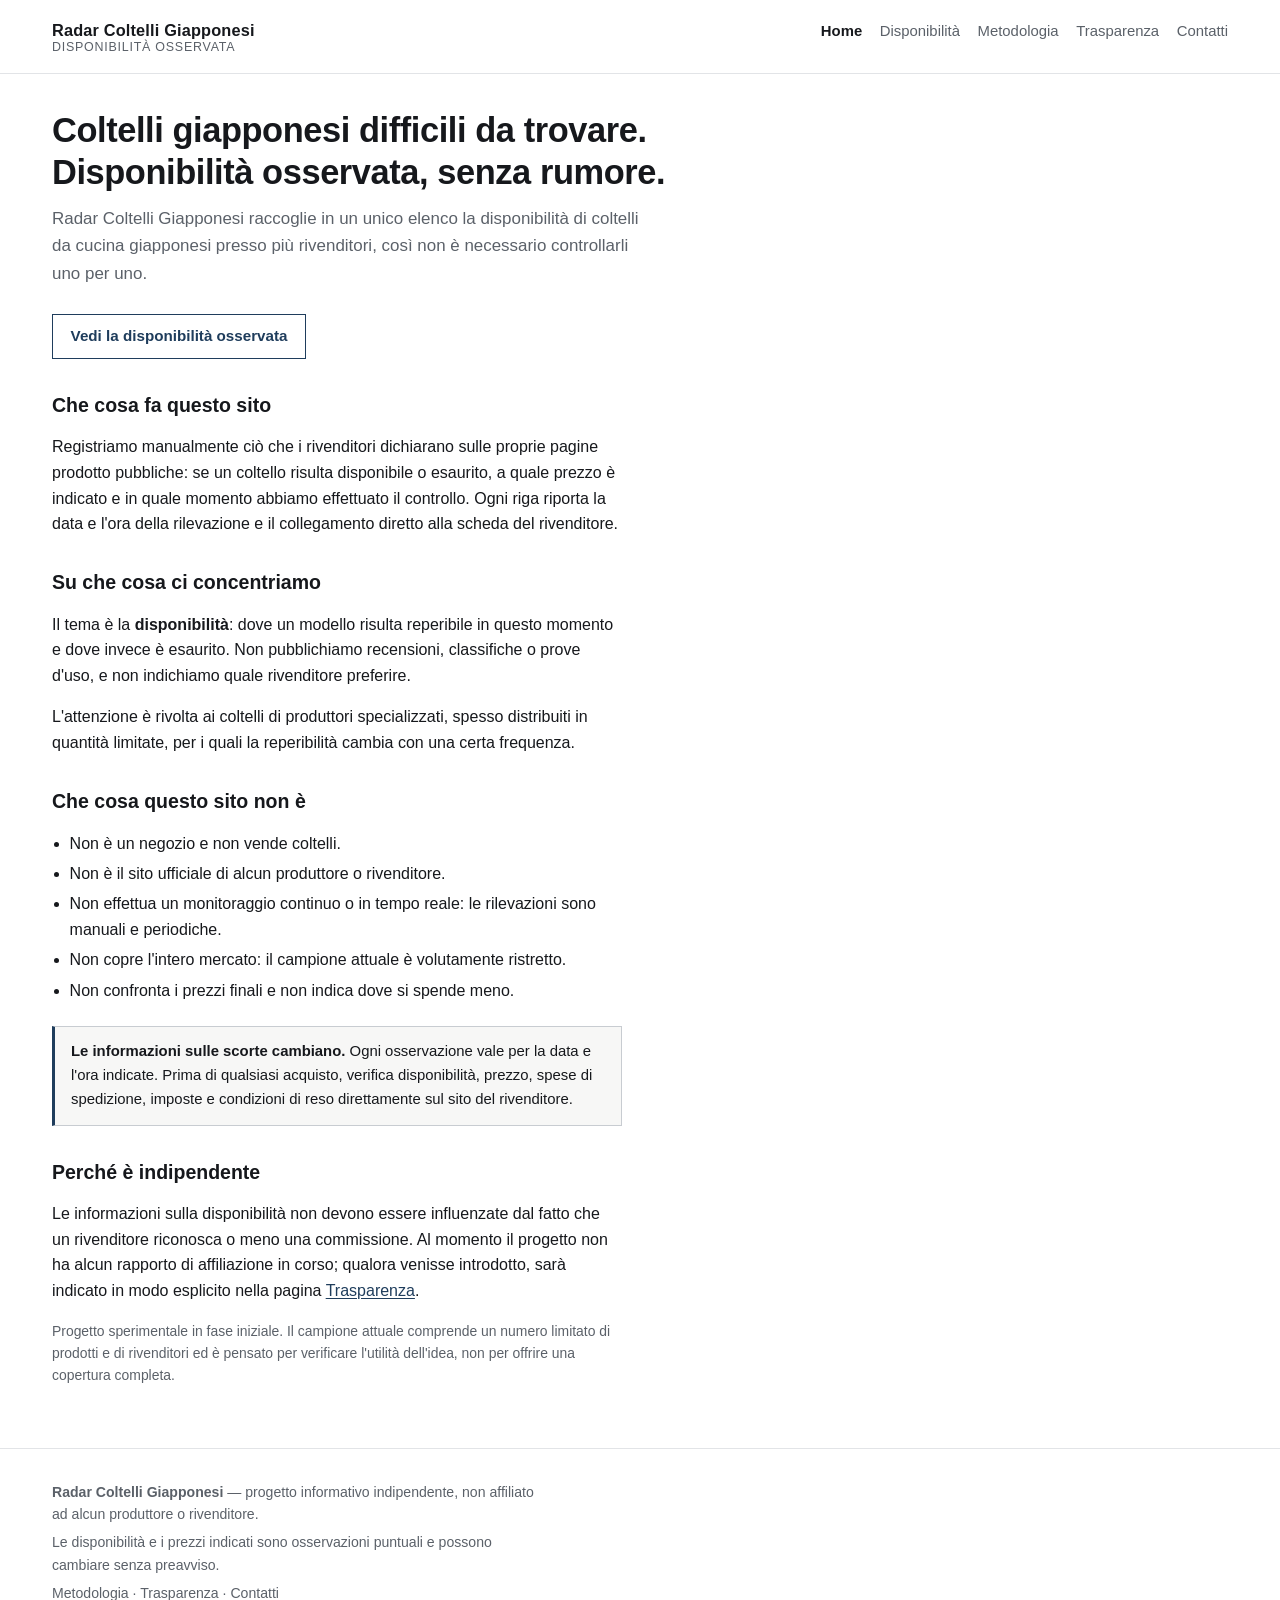
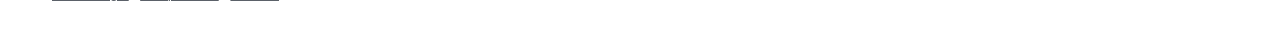
==== index.html @ 03b9de8e "Build L054 MVP: Radar Coltelli Giapponesi availability site Minimum real-world experiment for L054 —" ====
<!DOCTYPE html>
<html lang="it">
<head>
<meta charset="utf-8">
<meta name="viewport" content="width=device-width, initial-scale=1">
<title>Radar Coltelli Giapponesi — disponibilità osservata presso più rivenditori</title>
<meta name="description" content="Progetto indipendente che raccoglie la disponibilità osservata di coltelli da cucina giapponesi presso più rivenditori, con data e ora di ogni controllo.">
<meta property="og:type" content="website">
<meta property="og:locale" content="it_IT">
<meta property="og:site_name" content="Radar Coltelli Giapponesi">
<meta property="og:title" content="Radar Coltelli Giapponesi — disponibilità osservata presso più rivenditori">
<meta property="og:description" content="Dove sono effettivamente disponibili i coltelli giapponesi difficili da trovare, senza controllare un rivenditore alla volta.">
<link rel="stylesheet" href="assets/styles.css">
</head>
<body>
<a class="skip" href="#contenuto">Salta al contenuto</a>

<header class="site-header">
  <div class="wrap header-inner">
    <a class="wordmark" href="index.html">Radar Coltelli Giapponesi<span>Disponibilità osservata</span></a>
    <nav class="site-nav" aria-label="Navigazione principale">
      <ul>
        <li><a href="index.html" aria-current="page">Home</a></li>
        <li><a href="disponibilita.html">Disponibilità</a></li>
        <li><a href="metodologia.html">Metodologia</a></li>
        <li><a href="disclosure.html">Trasparenza</a></li>
        <li><a href="contatti.html">Contatti</a></li>
      </ul>
    </nav>
  </div>
</header>

<main id="contenuto">
  <div class="wrap">

    <h1 class="prose">Coltelli giapponesi difficili da trovare.<br>Disponibilità osservata, senza rumore.</h1>

    <p class="lede prose">
      Radar Coltelli Giapponesi raccoglie in un unico elenco la disponibilità di coltelli da cucina
      giapponesi presso più rivenditori, così non è necessario controllarli uno per uno.
    </p>

    <p><a class="cta" href="disponibilita.html">Vedi la disponibilità osservata</a></p>

    <div class="prose">
      <h2>Che cosa fa questo sito</h2>
      <p>
        Registriamo manualmente ciò che i rivenditori dichiarano sulle proprie pagine prodotto pubbliche:
        se un coltello risulta disponibile o esaurito, a quale prezzo è indicato e in quale momento
        abbiamo effettuato il controllo. Ogni riga riporta la data e l'ora della rilevazione e il
        collegamento diretto alla scheda del rivenditore.
      </p>

      <h2>Su che cosa ci concentriamo</h2>
      <p>
        Il tema è la <strong>disponibilità</strong>: dove un modello risulta reperibile in questo momento e
        dove invece è esaurito. Non pubblichiamo recensioni, classifiche o prove d'uso, e non indichiamo
        quale rivenditore preferire.
      </p>
      <p>
        L'attenzione è rivolta ai coltelli di produttori specializzati, spesso distribuiti in quantità
        limitate, per i quali la reperibilità cambia con una certa frequenza.
      </p>

      <h2>Che cosa questo sito non è</h2>
      <ul class="plain">
        <li>Non è un negozio e non vende coltelli.</li>
        <li>Non è il sito ufficiale di alcun produttore o rivenditore.</li>
        <li>Non effettua un monitoraggio continuo o in tempo reale: le rilevazioni sono manuali e periodiche.</li>
        <li>Non copre l'intero mercato: il campione attuale è volutamente ristretto.</li>
        <li>Non confronta i prezzi finali e non indica dove si spende meno.</li>
      </ul>

      <div class="notice">
        <p>
          <strong>Le informazioni sulle scorte cambiano.</strong>
          Ogni osservazione vale per la data e l'ora indicate. Prima di qualsiasi acquisto, verifica
          disponibilità, prezzo, spese di spedizione, imposte e condizioni di reso direttamente
          sul sito del rivenditore.
        </p>
      </div>

      <h2>Perché è indipendente</h2>
      <p>
        Le informazioni sulla disponibilità non devono essere influenzate dal fatto che un rivenditore
        riconosca o meno una commissione. Al momento il progetto non ha alcun rapporto di affiliazione
        in corso; qualora venisse introdotto, sarà indicato in modo esplicito nella pagina
        <a href="disclosure.html">Trasparenza</a>.
      </p>

      <p class="meta-line">
        Progetto sperimentale in fase iniziale. Il campione attuale comprende un numero limitato di
        prodotti e di rivenditori ed è pensato per verificare l'utilità dell'idea, non per offrire
        una copertura completa.
      </p>
    </div>

  </div>
</main>

<footer class="site-footer">
  <div class="wrap">
    <p><strong>Radar Coltelli Giapponesi</strong> — progetto informativo indipendente, non affiliato ad alcun produttore o rivenditore.</p>
    <p>Le disponibilità e i prezzi indicati sono osservazioni puntuali e possono cambiare senza preavviso.</p>
    <p><a href="metodologia.html">Metodologia</a> · <a href="disclosure.html">Trasparenza</a> · <a href="contatti.html">Contatti</a></p>
  </div>
</footer>

</body>
</html>
---- assets/styles.css ----
/* Radar Coltelli Giapponesi — restrained information-service styling.
   No external assets, no webfonts, no tracking. Single stylesheet. */

:root {
  --bg: #ffffff;
  --bg-soft: #f7f7f6;
  --ink: #16181c;
  --ink-muted: #5b6169;
  --rule: #e2e4e7;
  --rule-strong: #c8ccd1;
  --accent: #1f3d5c;
  --ok: #1a6b3c;
  --out: #8f2c2c;
  --unsure: #8a6412;
  --focus: #1f3d5c;
  --maxw: 76rem;
  --prose: 64ch;
}

@media (prefers-color-scheme: dark) {
  :root {
    --bg: #14161a;
    --bg-soft: #1b1e23;
    --ink: #e8eaed;
    --ink-muted: #a3aab3;
    --rule: #2b3038;
    --rule-strong: #3c434d;
    --accent: #9dc0e6;
    --ok: #6bbf8a;
    --out: #e08a8a;
    --unsure: #d8b45f;
    --focus: #9dc0e6;
  }
}

* { box-sizing: border-box; }

html { -webkit-text-size-adjust: 100%; }

body {
  margin: 0;
  background: var(--bg);
  color: var(--ink);
  font-family: -apple-system, BlinkMacSystemFont, "Segoe UI", Roboto, "Helvetica Neue", Arial, sans-serif;
  font-size: 17px;
  line-height: 1.6;
  -webkit-font-smoothing: antialiased;
}

.wrap { max-width: var(--maxw); margin: 0 auto; padding: 0 1.25rem; }
.prose { max-width: var(--prose); }

a { color: var(--accent); text-decoration-thickness: 1px; text-underline-offset: 2px; }
a:hover { text-decoration-thickness: 2px; }

:focus-visible {
  outline: 2px solid var(--focus);
  outline-offset: 2px;
}

.skip {
  position: absolute; left: -9999px; top: 0;
  background: var(--bg); color: var(--ink);
  padding: .6rem 1rem; border: 1px solid var(--rule-strong); z-index: 10;
}
.skip:focus { left: 1rem; top: 1rem; }

/* ---------- header ---------- */

.site-header { border-bottom: 1px solid var(--rule); }
.header-inner {
  display: flex; flex-wrap: wrap; gap: .75rem 1.5rem;
  align-items: baseline; justify-content: space-between;
  padding-top: 1.1rem; padding-bottom: 1.1rem;
}

.wordmark {
  font-size: 1.02rem; font-weight: 600; letter-spacing: .01em;
  color: var(--ink); text-decoration: none; line-height: 1.25;
}
.wordmark span { display: block; font-weight: 400; font-size: .78rem; color: var(--ink-muted); letter-spacing: .06em; text-transform: uppercase; }

.site-nav ul { list-style: none; display: flex; flex-wrap: wrap; gap: 1.1rem; margin: 0; padding: 0; }
.site-nav a { color: var(--ink-muted); text-decoration: none; font-size: .93rem; }
.site-nav a:hover { color: var(--ink); text-decoration: underline; }
.site-nav a[aria-current="page"] { color: var(--ink); font-weight: 600; }

/* ---------- generic blocks ---------- */

main { padding: 2.25rem 0 3rem; }

h1 { font-size: 1.9rem; line-height: 1.22; letter-spacing: -.012em; margin: 0 0 .7rem; font-weight: 650; }
h2 { font-size: 1.22rem; line-height: 1.3; margin: 2.1rem 0 .6rem; font-weight: 650; }
h3 { font-size: 1.02rem; margin: 1.5rem 0 .4rem; font-weight: 650; }

.lede { font-size: 1.06rem; color: var(--ink-muted); margin: 0 0 1.4rem; }

.notice {
  border: 1px solid var(--rule-strong);
  border-left: 3px solid var(--accent);
  background: var(--bg-soft);
  padding: .85rem 1rem;
  font-size: .93rem;
  margin: 1.4rem 0;
}
.notice p { margin: 0; }
.notice p + p { margin-top: .5rem; }

.cta {
  display: inline-block; margin-top: .3rem;
  border: 1px solid var(--accent); color: var(--accent);
  padding: .6rem 1.1rem; text-decoration: none; font-weight: 600; font-size: .95rem;
}
.cta:hover { background: var(--accent); color: var(--bg); }

.meta-line { font-size: .87rem; color: var(--ink-muted); }

ul.plain { padding-left: 1.1rem; }
ul.plain li { margin: .3rem 0; }

/* ---------- filters ---------- */

.controls {
  display: grid; gap: .85rem 1.1rem;
  grid-template-columns: repeat(auto-fit, minmax(11rem, 1fr));
  border: 1px solid var(--rule); padding: 1rem; margin: 1.4rem 0 1rem;
  background: var(--bg-soft);
}
.field { display: flex; flex-direction: column; gap: .3rem; }
.field label { font-size: .8rem; text-transform: uppercase; letter-spacing: .05em; color: var(--ink-muted); font-weight: 600; }
.field select, .field input {
  font: inherit; font-size: .95rem; padding: .45rem .5rem;
  border: 1px solid var(--rule-strong); background: var(--bg); color: var(--ink);
  border-radius: 0;
}
.result-count { font-size: .9rem; color: var(--ink-muted); margin: 0 0 1rem; }

/* ---------- table (desktop) ---------- */

.table-scroll { overflow-x: auto; border: 1px solid var(--rule); }

table.obs { border-collapse: collapse; width: 100%; font-size: .9rem; }
table.obs caption { text-align: left; padding: .7rem .8rem; font-size: .87rem; color: var(--ink-muted); border-bottom: 1px solid var(--rule); }
table.obs th, table.obs td { padding: .6rem .7rem; text-align: left; vertical-align: top; border-bottom: 1px solid var(--rule); }
table.obs thead th {
  font-size: .76rem; text-transform: uppercase; letter-spacing: .05em;
  color: var(--ink-muted); background: var(--bg-soft); white-space: nowrap;
  border-bottom: 1px solid var(--rule-strong);
}
table.obs tbody tr:last-child td { border-bottom: 0; }
table.obs .num { text-align: right; white-space: nowrap; font-variant-numeric: tabular-nums; }
table.obs .maker { font-weight: 600; }
table.obs .model { color: var(--ink-muted); display: block; font-weight: 400; }

/* ---------- cards (mobile) ---------- */

.cards { list-style: none; margin: 0; padding: 0; display: grid; gap: .85rem; }
.card { border: 1px solid var(--rule); padding: .9rem 1rem; }
.card h3 { margin: 0 0 .1rem; font-size: 1rem; }
.card .model { color: var(--ink-muted); font-size: .9rem; margin: 0 0 .6rem; }
.card dl { margin: 0; display: grid; grid-template-columns: auto 1fr; gap: .25rem .8rem; font-size: .89rem; }
.card dt { color: var(--ink-muted); }
.card dd { margin: 0; }
.card .card-foot { margin-top: .7rem; display: flex; flex-wrap: wrap; gap: .5rem 1rem; align-items: baseline; justify-content: space-between; }
.card .price { font-weight: 650; font-variant-numeric: tabular-nums; }

/* ---------- availability badge ---------- */

.avail { white-space: nowrap; font-weight: 600; font-size: .87rem; }
.avail::before {
  content: ""; display: inline-block; width: .5rem; height: .5rem;
  margin-right: .4rem; vertical-align: baseline; border-radius: 50%;
  background: currentColor;
}
.avail-ok { color: var(--ok); }
.avail-out { color: var(--out); }
.avail-unsure { color: var(--unsure); }

/* ---------- footer ---------- */

.site-footer { border-top: 1px solid var(--rule); padding: 1.6rem 0 2.4rem; font-size: .88rem; color: var(--ink-muted); }
.site-footer p { margin: .35rem 0; max-width: var(--prose); }
.site-footer a { color: var(--ink-muted); }

/* ---------- responsive switch ---------- */

.only-wide { display: none; }
@media (min-width: 62rem) {
  body { font-size: 16px; }
  h1 { font-size: 2.15rem; }
  .only-wide { display: block; }
  .only-narrow { display: none; }
}

@media (prefers-reduced-motion: reduce) {
  * { transition: none !important; }
}

/* visually hidden but available to assistive technology */
.sr-only {
  position: absolute; width: 1px; height: 1px;
  padding: 0; margin: -1px; overflow: hidden;
  clip: rect(0, 0, 0, 0); white-space: nowrap; border: 0;
}
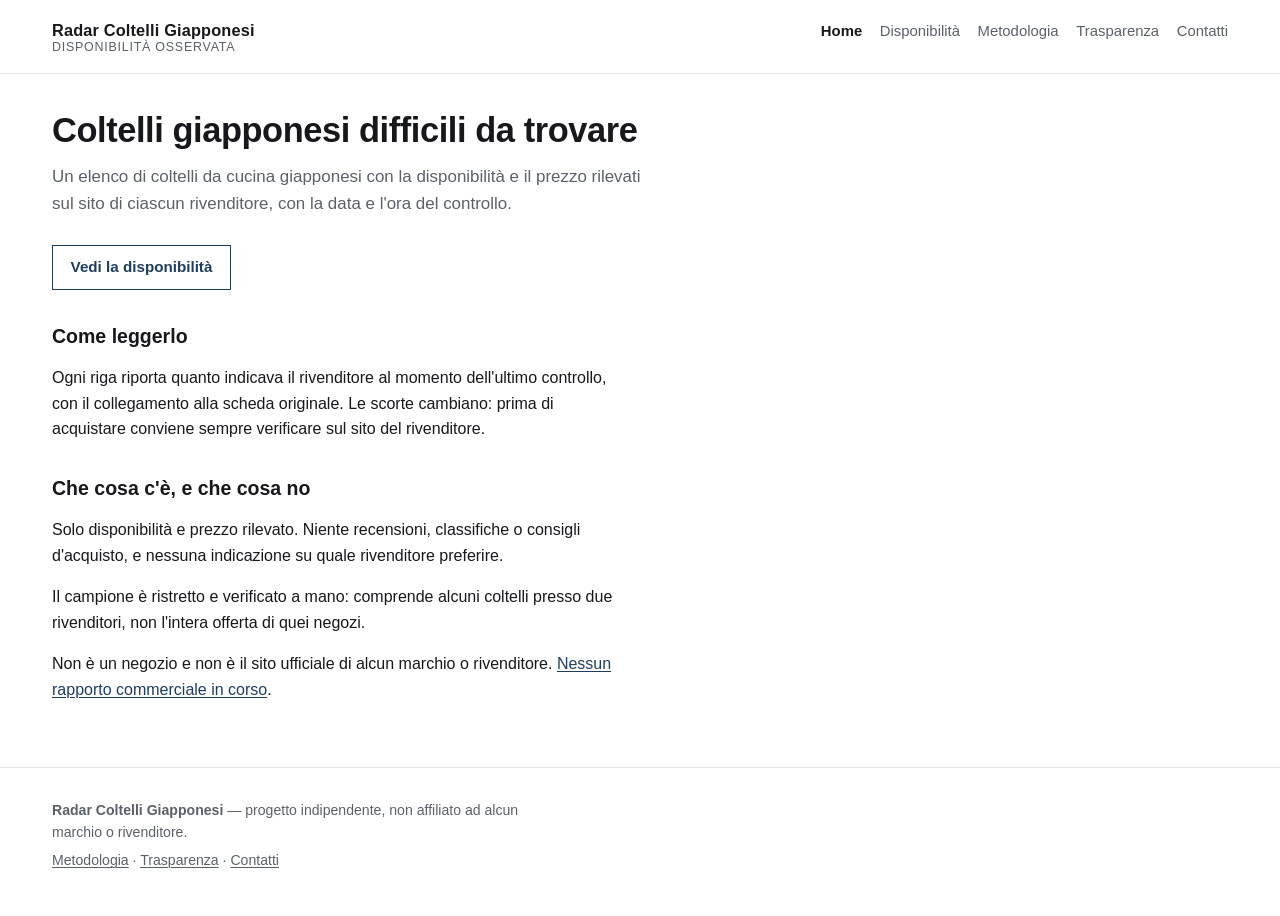
==== commit 85629d0d: "Pre-owner-review corrections: accuracy and editorial simplification Accuracy: - Hado Bunka: source g" ====
--- a/index.html
+++ b/index.html
@@ -3,13 +3,13 @@
 <head>
 <meta charset="utf-8">
 <meta name="viewport" content="width=device-width, initial-scale=1">
-<title>Radar Coltelli Giapponesi — disponibilità osservata presso più rivenditori</title>
-<meta name="description" content="Progetto indipendente che raccoglie la disponibilità osservata di coltelli da cucina giapponesi presso più rivenditori, con data e ora di ogni controllo.">
+<title>Radar Coltelli Giapponesi — disponibilità presso più rivenditori</title>
+<meta name="description" content="Elenco di coltelli da cucina giapponesi con la disponibilità e il prezzo rilevati sul sito di ciascun rivenditore, con la data del controllo.">
 <meta property="og:type" content="website">
 <meta property="og:locale" content="it_IT">
 <meta property="og:site_name" content="Radar Coltelli Giapponesi">
-<meta property="og:title" content="Radar Coltelli Giapponesi — disponibilità osservata presso più rivenditori">
-<meta property="og:description" content="Dove sono effettivamente disponibili i coltelli giapponesi difficili da trovare, senza controllare un rivenditore alla volta.">
+<meta property="og:title" content="Radar Coltelli Giapponesi — disponibilità presso più rivenditori">
+<meta property="og:description" content="Coltelli da cucina giapponesi: disponibilità e prezzo rilevati sul sito di ciascun rivenditore, con la data del controllo.">
 <link rel="stylesheet" href="assets/styles.css">
 </head>
 <body>
@@ -33,65 +33,35 @@
 <main id="contenuto">
   <div class="wrap">
 
-    <h1 class="prose">Coltelli giapponesi difficili da trovare.<br>Disponibilità osservata, senza rumore.</h1>
+    <h1 class="prose">Coltelli giapponesi difficili da trovare</h1>
 
     <p class="lede prose">
-      Radar Coltelli Giapponesi raccoglie in un unico elenco la disponibilità di coltelli da cucina
-      giapponesi presso più rivenditori, così non è necessario controllarli uno per uno.
+      Un elenco di coltelli da cucina giapponesi con la disponibilità e il prezzo rilevati sul sito
+      di ciascun rivenditore, con la data e l'ora del controllo.
     </p>
 
-    <p><a class="cta" href="disponibilita.html">Vedi la disponibilità osservata</a></p>
+    <p><a class="cta" href="disponibilita.html">Vedi la disponibilità</a></p>
 
     <div class="prose">
-      <h2>Che cosa fa questo sito</h2>
+      <h2>Come leggerlo</h2>
       <p>
-        Registriamo manualmente ciò che i rivenditori dichiarano sulle proprie pagine prodotto pubbliche:
-        se un coltello risulta disponibile o esaurito, a quale prezzo è indicato e in quale momento
-        abbiamo effettuato il controllo. Ogni riga riporta la data e l'ora della rilevazione e il
-        collegamento diretto alla scheda del rivenditore.
+        Ogni riga riporta quanto indicava il rivenditore al momento dell'ultimo controllo, con il
+        collegamento alla scheda originale. Le scorte cambiano: prima di acquistare conviene sempre
+        verificare sul sito del rivenditore.
       </p>
 
-      <h2>Su che cosa ci concentriamo</h2>
+      <h2>Che cosa c'è, e che cosa no</h2>
       <p>
-        Il tema è la <strong>disponibilità</strong>: dove un modello risulta reperibile in questo momento e
-        dove invece è esaurito. Non pubblichiamo recensioni, classifiche o prove d'uso, e non indichiamo
-        quale rivenditore preferire.
+        Solo disponibilità e prezzo rilevato. Niente recensioni, classifiche o consigli d'acquisto,
+        e nessuna indicazione su quale rivenditore preferire.
       </p>
       <p>
-        L'attenzione è rivolta ai coltelli di produttori specializzati, spesso distribuiti in quantità
-        limitate, per i quali la reperibilità cambia con una certa frequenza.
+        Il campione è ristretto e verificato a mano: comprende alcuni coltelli presso due
+        rivenditori, non l'intera offerta di quei negozi.
       </p>
-
-      <h2>Che cosa questo sito non è</h2>
-      <ul class="plain">
-        <li>Non è un negozio e non vende coltelli.</li>
-        <li>Non è il sito ufficiale di alcun produttore o rivenditore.</li>
-        <li>Non effettua un monitoraggio continuo o in tempo reale: le rilevazioni sono manuali e periodiche.</li>
-        <li>Non copre l'intero mercato: il campione attuale è volutamente ristretto.</li>
-        <li>Non confronta i prezzi finali e non indica dove si spende meno.</li>
-      </ul>
-
-      <div class="notice">
-        <p>
-          <strong>Le informazioni sulle scorte cambiano.</strong>
-          Ogni osservazione vale per la data e l'ora indicate. Prima di qualsiasi acquisto, verifica
-          disponibilità, prezzo, spese di spedizione, imposte e condizioni di reso direttamente
-          sul sito del rivenditore.
-        </p>
-      </div>
-
-      <h2>Perché è indipendente</h2>
       <p>
-        Le informazioni sulla disponibilità non devono essere influenzate dal fatto che un rivenditore
-        riconosca o meno una commissione. Al momento il progetto non ha alcun rapporto di affiliazione
-        in corso; qualora venisse introdotto, sarà indicato in modo esplicito nella pagina
-        <a href="disclosure.html">Trasparenza</a>.
-      </p>
-
-      <p class="meta-line">
-        Progetto sperimentale in fase iniziale. Il campione attuale comprende un numero limitato di
-        prodotti e di rivenditori ed è pensato per verificare l'utilità dell'idea, non per offrire
-        una copertura completa.
+        Non è un negozio e non è il sito ufficiale di alcun marchio o rivenditore.
+        <a href="disclosure.html">Nessun rapporto commerciale in corso</a>.
       </p>
     </div>
 
@@ -100,8 +70,7 @@
 
 <footer class="site-footer">
   <div class="wrap">
-    <p><strong>Radar Coltelli Giapponesi</strong> — progetto informativo indipendente, non affiliato ad alcun produttore o rivenditore.</p>
-    <p>Le disponibilità e i prezzi indicati sono osservazioni puntuali e possono cambiare senza preavviso.</p>
+    <p><strong>Radar Coltelli Giapponesi</strong> — progetto indipendente, non affiliato ad alcun marchio o rivenditore.</p>
     <p><a href="metodologia.html">Metodologia</a> · <a href="disclosure.html">Trasparenza</a> · <a href="contatti.html">Contatti</a></p>
   </div>
 </footer>
--- a/assets/styles.css
+++ b/assets/styles.css
@@ -202,3 +202,7 @@
   padding: 0; margin: -1px; overflow: hidden;
   clip: rect(0, 0, 0, 0); white-space: nowrap; border: 0;
 }
+
+/* secondary qualifier next to a value (retailer region, edge length) */
+.qualifier { color: var(--ink-muted); font-weight: 400; font-size: .86em; white-space: nowrap; }
+.qualifier.block { display: block; white-space: normal; }
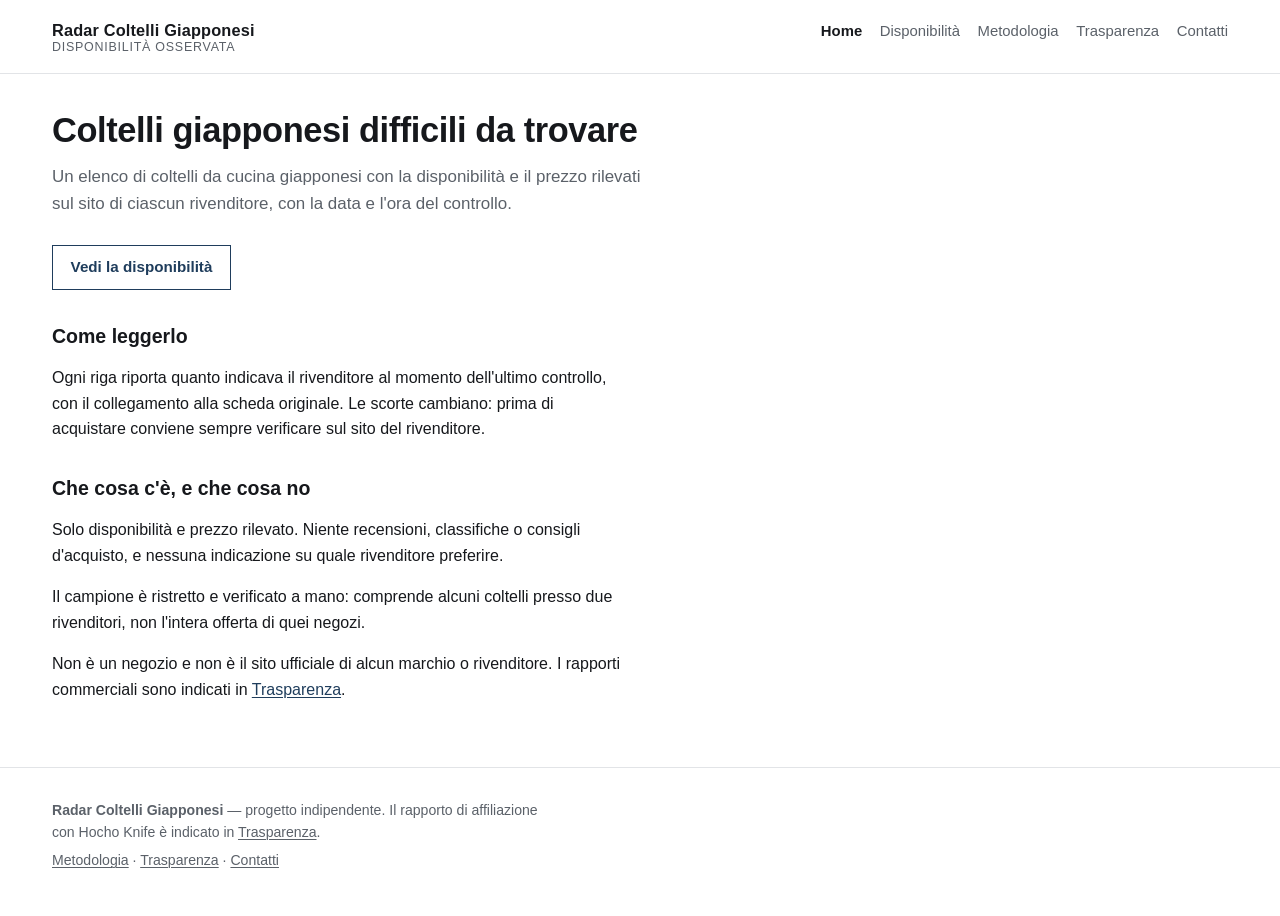
==== commit 579ddc39: "Disclose the Hocho Knife affiliate relationship The affiliate programme is now active, so the previo" ====
--- a/index.html
+++ b/index.html
@@ -5,7 +5,9 @@
 <meta name="viewport" content="width=device-width, initial-scale=1">
 <title>Radar Coltelli Giapponesi — disponibilità presso più rivenditori</title>
 <meta name="description" content="Elenco di coltelli da cucina giapponesi con la disponibilità e il prezzo rilevati sul sito di ciascun rivenditore, con la data del controllo.">
+<link rel="canonical" href="https://ltl-ventures.github.io/radar-coltelli-giapponesi/">
 <meta property="og:type" content="website">
+<meta property="og:url" content="https://ltl-ventures.github.io/radar-coltelli-giapponesi/">
 <meta property="og:locale" content="it_IT">
 <meta property="og:site_name" content="Radar Coltelli Giapponesi">
 <meta property="og:title" content="Radar Coltelli Giapponesi — disponibilità presso più rivenditori">
@@ -61,7 +63,7 @@
       </p>
       <p>
         Non è un negozio e non è il sito ufficiale di alcun marchio o rivenditore.
-        <a href="disclosure.html">Nessun rapporto commerciale in corso</a>.
+        I rapporti commerciali sono indicati in <a href="disclosure.html">Trasparenza</a>.
       </p>
     </div>
 
@@ -70,7 +72,7 @@
 
 <footer class="site-footer">
   <div class="wrap">
-    <p><strong>Radar Coltelli Giapponesi</strong> — progetto indipendente, non affiliato ad alcun marchio o rivenditore.</p>
+    <p><strong>Radar Coltelli Giapponesi</strong> — progetto indipendente. Il rapporto di affiliazione con Hocho Knife è indicato in <a href="disclosure.html">Trasparenza</a>.</p>
     <p><a href="metodologia.html">Metodologia</a> · <a href="disclosure.html">Trasparenza</a> · <a href="contatti.html">Contatti</a></p>
   </div>
 </footer>
--- a/assets/styles.css
+++ b/assets/styles.css
@@ -206,3 +206,26 @@
 /* secondary qualifier next to a value (retailer region, edge length) */
 .qualifier { color: var(--ink-muted); font-weight: 400; font-size: .86em; white-space: nowrap; }
 .qualifier.block { display: block; white-space: normal; }
+
+/* ---------- narrow-screen density ----------
+   Physical phone review (iPhone 13 mini, 375px, Safari 100% text) found the
+   header and heading rhythm taking too much of the first screen. These blocks
+   tighten vertical spacing only. Body size (17px) and body line-height (1.6)
+   are deliberately untouched, and neither block applies at desktop widths. */
+
+@media (max-width: 61.9375rem) {
+  .header-inner { padding-top: .7rem; padding-bottom: .7rem; gap: .45rem 1.5rem; }
+  .site-nav ul { gap: .5rem 1.1rem; }
+  main { padding: 1.5rem 0 2.25rem; }
+  h2 { margin-top: 1.55rem; }
+  h3 { margin-top: 1.2rem; }
+  .notice { margin: 1.15rem 0; }
+  .controls { margin: 1.15rem 0 .85rem; }
+  .site-footer { padding: 1.2rem 0 1.8rem; }
+}
+
+/* Narrow phones only. 430px-class devices keep the larger heading scale. */
+@media (max-width: 25rem) {
+  h1 { font-size: 1.68rem; line-height: 1.2; }
+  h2 { font-size: 1.14rem; }
+}
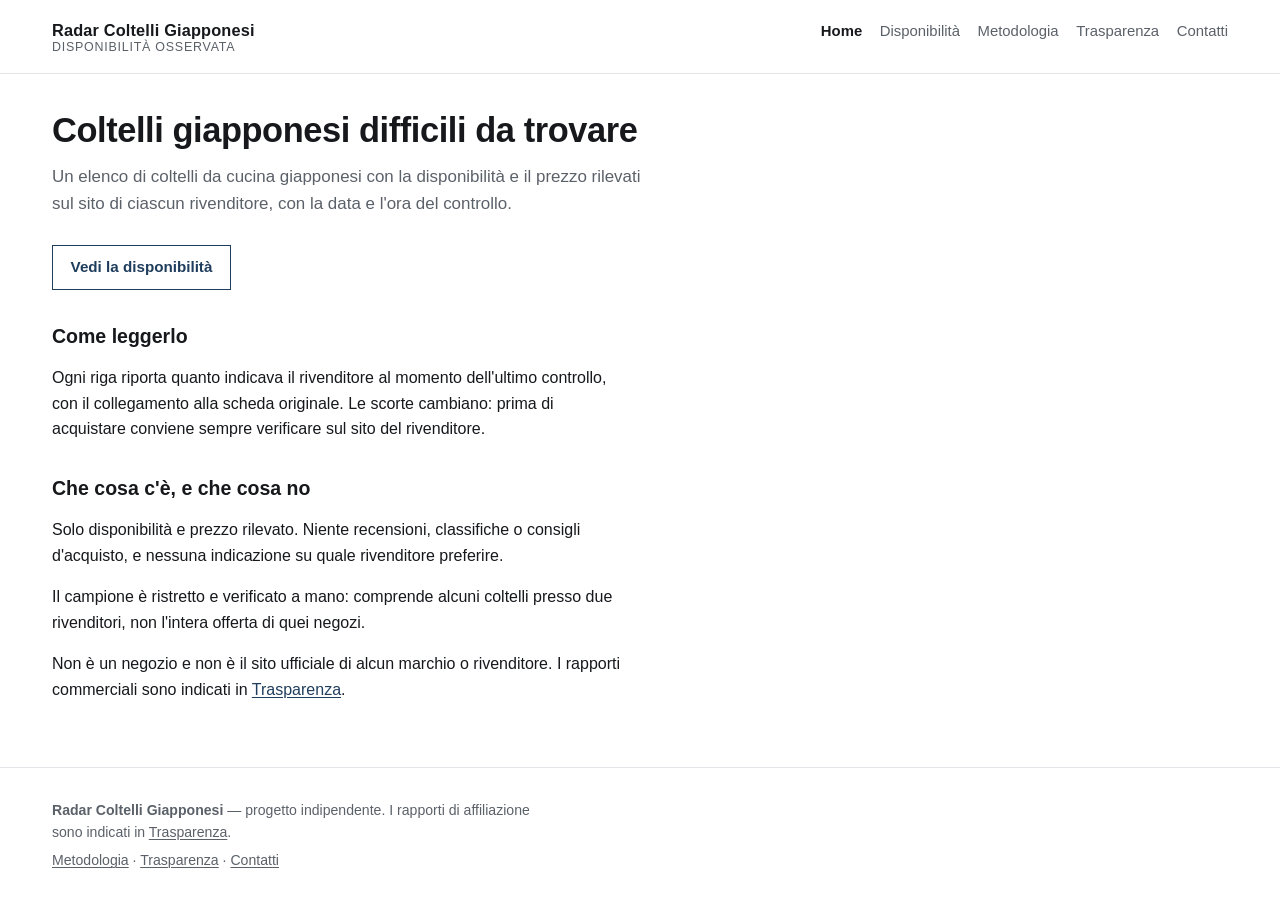
==== commit d5d56d07: "Convert SharpEdge product links to affiliate tracking All 21 SharpEdge observations now carry the co" ====
--- a/index.html
+++ b/index.html
@@ -72,7 +72,7 @@
 
 <footer class="site-footer">
   <div class="wrap">
-    <p><strong>Radar Coltelli Giapponesi</strong> — progetto indipendente. Il rapporto di affiliazione con Hocho Knife è indicato in <a href="disclosure.html">Trasparenza</a>.</p>
+    <p><strong>Radar Coltelli Giapponesi</strong> — progetto indipendente. I rapporti di affiliazione sono indicati in <a href="disclosure.html">Trasparenza</a>.</p>
     <p><a href="metodologia.html">Metodologia</a> · <a href="disclosure.html">Trasparenza</a> · <a href="contatti.html">Contatti</a></p>
   </div>
 </footer>
